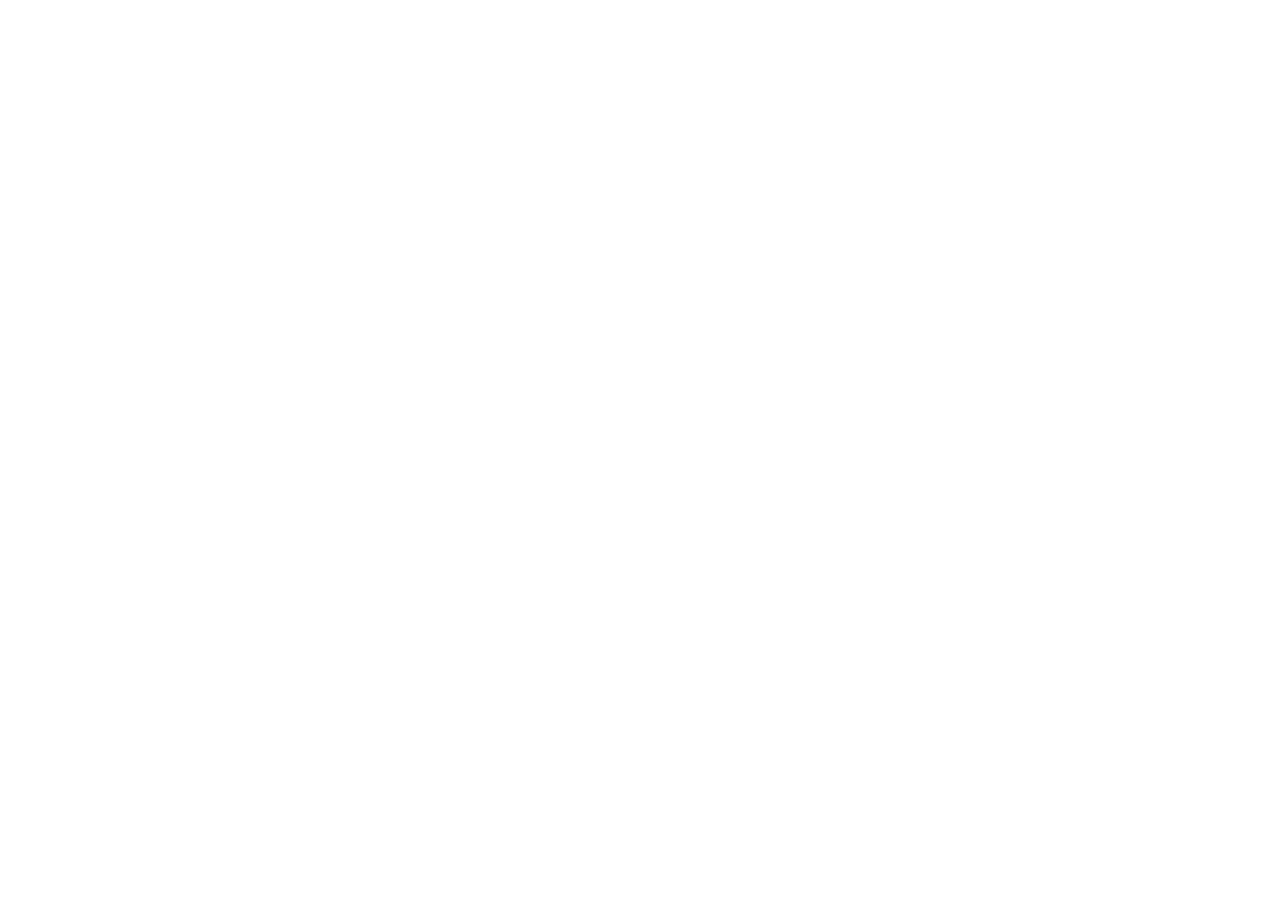
==== html-css-project-2/index.html @ 6a0be72d "first commit" ====
<!DOCTYPE html>
<html lang="en">
<head>
    <meta charset="UTF-8">
    <meta name="viewport" content="width=device-width, initial-scale=1.0">
    <title>Document</title>
</head>
<body>
    
</body>
</html>
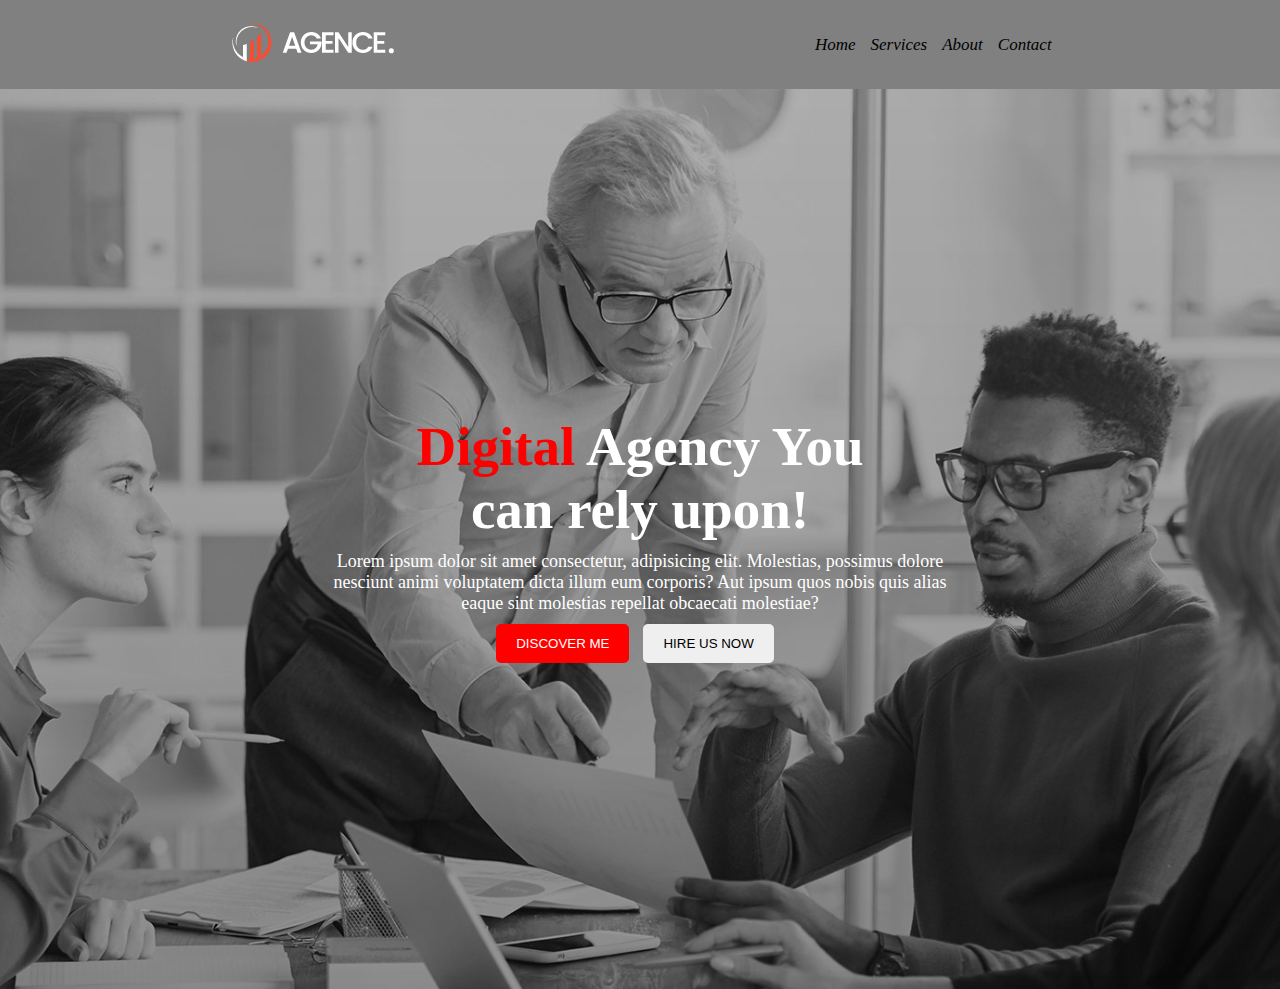
==== commit babaa1e0: "added banner section" ====
--- a/html-css-project-2/index.html
+++ b/html-css-project-2/index.html
@@ -1,11 +1,42 @@
 <!DOCTYPE html>
 <html lang="en">
-<head>
-    <meta charset="UTF-8">
-    <meta name="viewport" content="width=device-width, initial-scale=1.0">
+  <head>
+    <meta charset="UTF-8" />
+    <meta name="viewport" content="width=device-width, initial-scale=1.0" />
     <title>Document</title>
-</head>
-<body>
-    
-</body>
-</html>+    <link rel="stylesheet" href="./style/style.css" />
+  </head>
+  <body>
+    <header>
+      <div class="nav-container">
+        <div class="logo">
+          <img src="./asset/images/logo/logo.png" alt="" />
+        </div>
+        <div class="menus">
+          <li>Home</li>
+          <li>Services</li>
+          <li>About</li>
+          <li>Contact</li>
+        </div>
+      </div>
+      <div class="banner-container">
+        <div class="banner-info">
+          <h1 class="title">
+            <span class="primary">Digital</span> Agency You <br />
+            can rely upon!
+          </h1>
+          <p class="description">
+            Lorem ipsum dolor sit amet consectetur, adipisicing elit. Molestias,
+            possimus dolore nesciunt animi voluptatem dicta illum eum corporis?
+            Aut ipsum quos nobis quis alias eaque sint molestias repellat
+            obcaecati molestiae?
+          </p>
+          <button class="btn bg-primary">DISCOVER ME</button>
+          <button class="btn">HIRE US NOW</button>
+        </div>
+      </div>
+    </header>
+    <main></main>
+    <footer></footer>
+  </body>
+</html>
--- a/html-css-project-2/style/style.css
+++ b/html-css-project-2/style/style.css
@@ -0,0 +1,55 @@
+* {
+  margin: 0;
+  padding: 0;
+}
+.nav-container {
+  display: flex;
+  justify-content: space-around;
+  align-items: center;
+  background-color: gray;
+  padding: 20px;
+}
+.menus {
+  list-style: none;
+  display: flex;
+  gap: 15px;
+  font-size: 17px;
+  font-style: italic;
+}
+.banner-container {
+  height: 100vh;
+  background-image: url("../asset/images/background.jpg"),
+    linear-gradient(rgb(0, 0, 0, 0.3), rgb(0, 0, 0, 0.4));
+  background-blend-mode: overlay;
+  background-position: center;
+  background-repeat: no-repeat;
+  background-size: cover;
+  text-align: center;
+  display: flex;
+  align-items: center;
+}
+.title {
+  font-size: 55px;
+  font-weight: bold;
+  color: white;
+}
+.primary {
+  color: red;
+}
+.description {
+  color: white;
+  font-size: 18px;
+  padding: 10px;
+  width: 50%;
+  margin: auto;
+}
+.btn {
+  padding: 12px 20px;
+  border-radius: 5px;
+  border: none;
+  margin-right: 10px;
+}
+.bg-primary {
+  background-color: red;
+  color: white;
+}
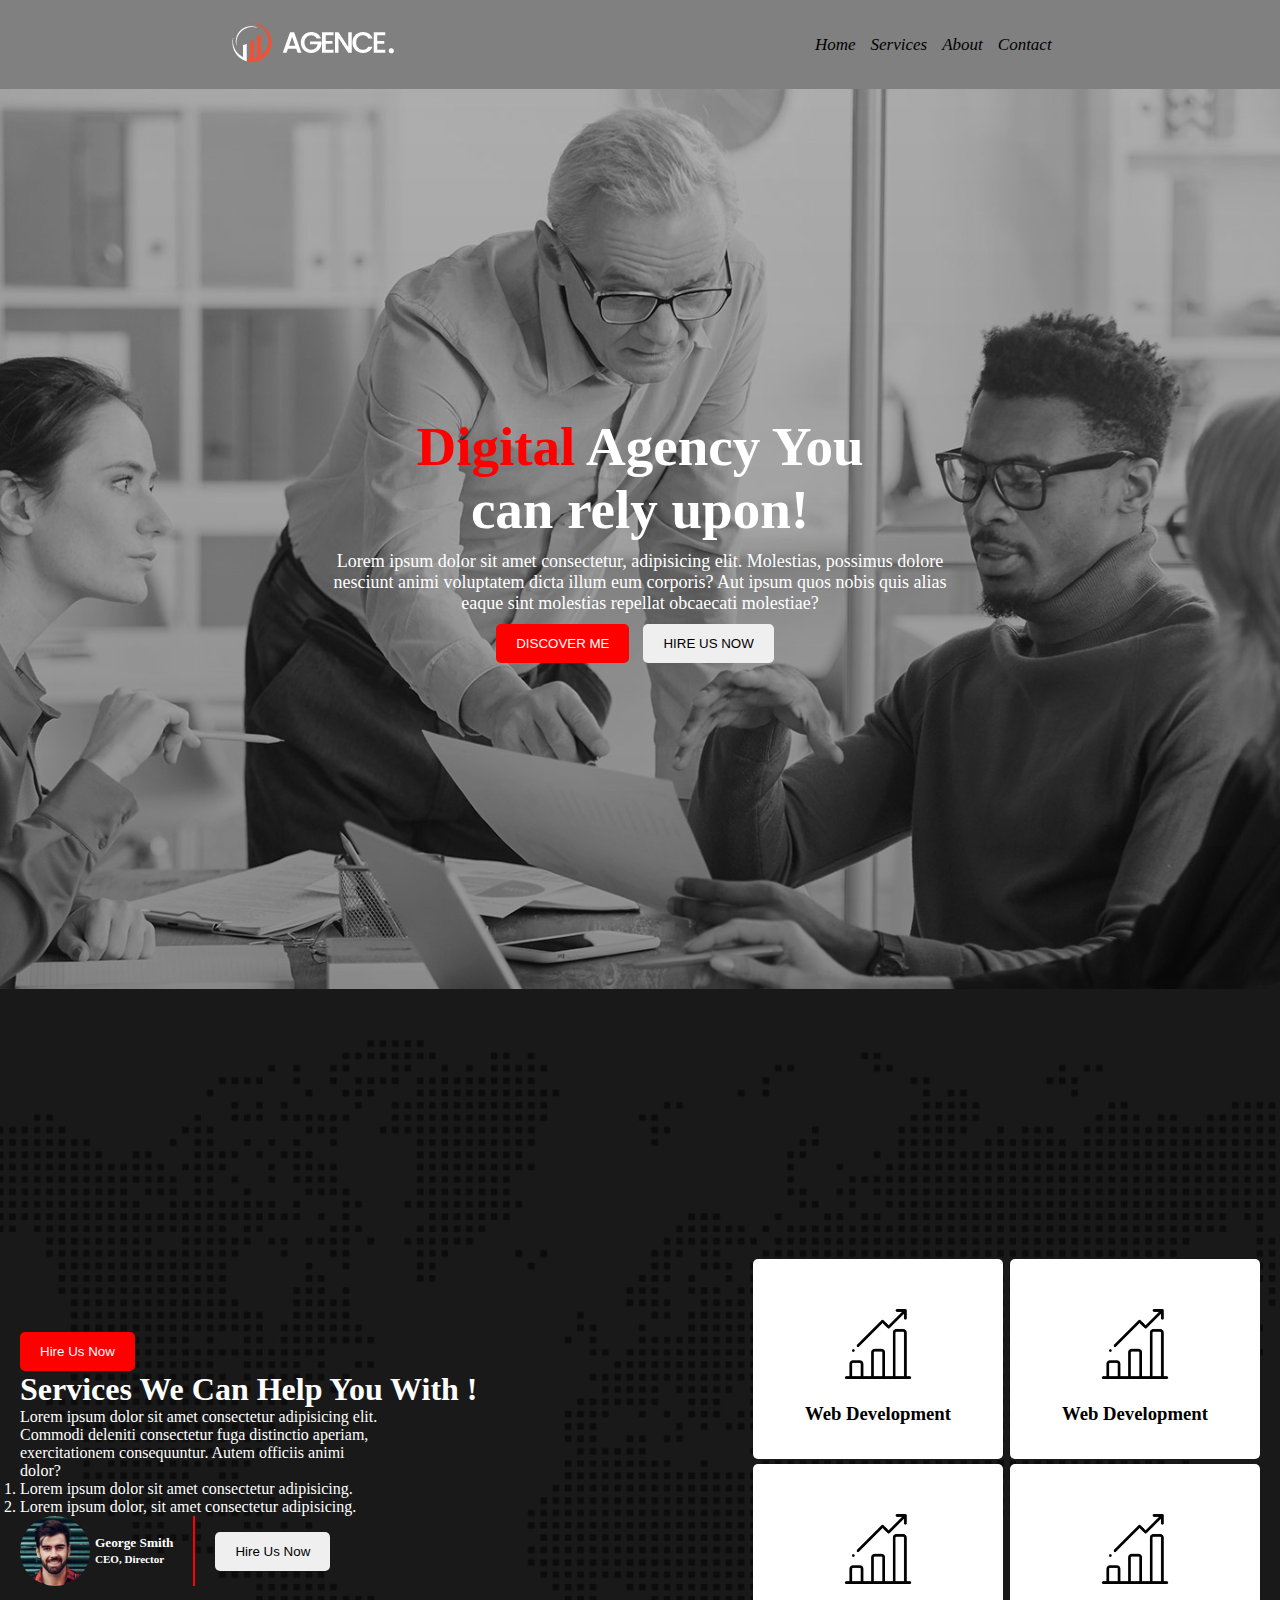
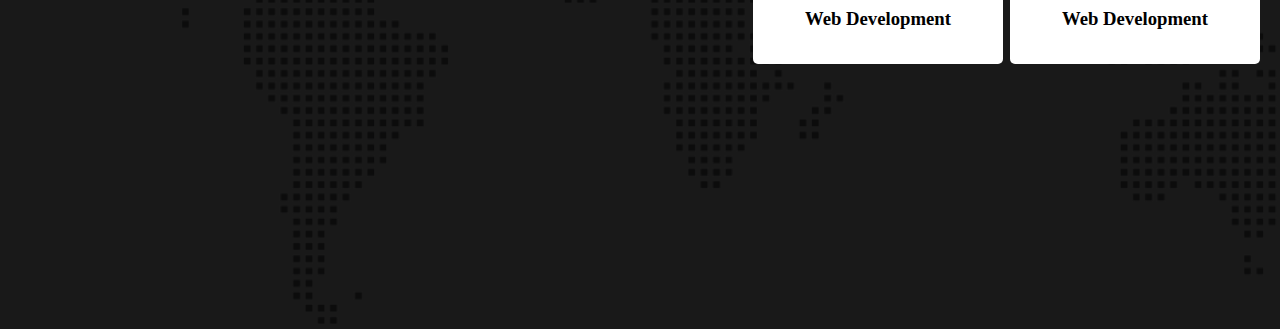
==== commit 1226779c: "added the service section" ====
--- a/html-css-project-2/index.html
+++ b/html-css-project-2/index.html
@@ -36,7 +36,58 @@
         </div>
       </div>
     </header>
-    <main></main>
+    <main>
+      <div class="service-container">
+        <div class="left-side-container">
+          <button class="btn bg-primary">Hire Us Now</button>
+          <h1>Services We Can Help You With !</h1>
+          <p class="service-description">
+            Lorem ipsum dolor sit amet consectetur adipisicing elit. Commodi
+            deleniti consectetur fuga distinctio aperiam, exercitationem
+            consequuntur. Autem officiis animi dolor?
+          </p>
+          <ol>
+            <li>Lorem ipsum dolor sit amet consectetur adipisicing.</li>
+            <li>Lorem ipsum dolor, sit amet consectetur adipisicing.</li>
+          </ol>
+          <div class="author-container">
+            <div class="profile-container">
+              <img class="author-img" src="./asset/images/author.jpg" alt="" />
+              <h5>
+                George Smith <br />
+                <small>CEO, Director</small>
+              </h5>
+            </div>
+            <div class="author-button">
+              <button class="btn">Hire Us Now</button>
+            </div>
+          </div>
+        </div>
+
+        <div class="right-side-container">
+          <div class="first-two-box">
+            <div class="box">
+              <img class="icon" src="./asset/icons/bar-chart.png" alt="" />
+              <h3>Web Development</h3>
+            </div>
+            <div class="box">
+              <img class="icon" src="./asset/icons/bar-chart.png" alt="" />
+              <h3>Web Development</h3>
+            </div>
+          </div>
+          <div class="first-two-box">
+            <div class="box">
+              <img class="icon" src="./asset/icons/bar-chart.png" alt="" />
+              <h3>Web Development</h3>
+            </div>
+            <div class="box">
+              <img class="icon" src="./asset/icons/bar-chart.png" alt="" />
+              <h3>Web Development</h3>
+            </div>
+          </div>
+        </div>
+      </div>
+    </main>
     <footer></footer>
   </body>
 </html>
--- a/html-css-project-2/style/style.css
+++ b/html-css-project-2/style/style.css
@@ -53,3 +53,57 @@
   background-color: red;
   color: white;
 }
+.service-container {
+  height: 100vh;
+  background-image: url("../asset/images/footer-bg.png"),
+    linear-gradient(rgb(0, 0, 0, 0.9), rgb(0, 0, 0, 0.9));
+  background-blend-mode: overlay;
+  background-position: center;
+  background-repeat: no-repeat;
+  background-size: cover;
+  color: white;
+  display: flex;
+  justify-content: space-around;
+  align-items: center;
+  padding: 20px;
+}
+.icon {
+  width: 70px;
+  margin-bottom: 20px;
+}
+.box {
+  text-align: center;
+  width: 150px;
+  height: 100px;
+  padding: 50px;
+  background-color: white;
+  color: black;
+  border-radius: 5px;
+  /* box-shadow: 4px 4px 8px gray; */
+}
+
+.service-description {
+  width: 50%;
+}
+.first-two-box {
+  display: flex;
+  gap: 7px;
+  margin-top: 5px;
+}
+.author-img {
+  width: 70px;
+  height: 70px;
+  border-radius: 35px;
+}
+.author-container {
+  display: flex;
+  align-items: center;
+  gap: 20px;
+}
+.profile-container {
+  display: flex;
+  align-items: center;
+  gap: 5px;
+  border-right: 2px solid red;
+  padding-right: 20px;
+}
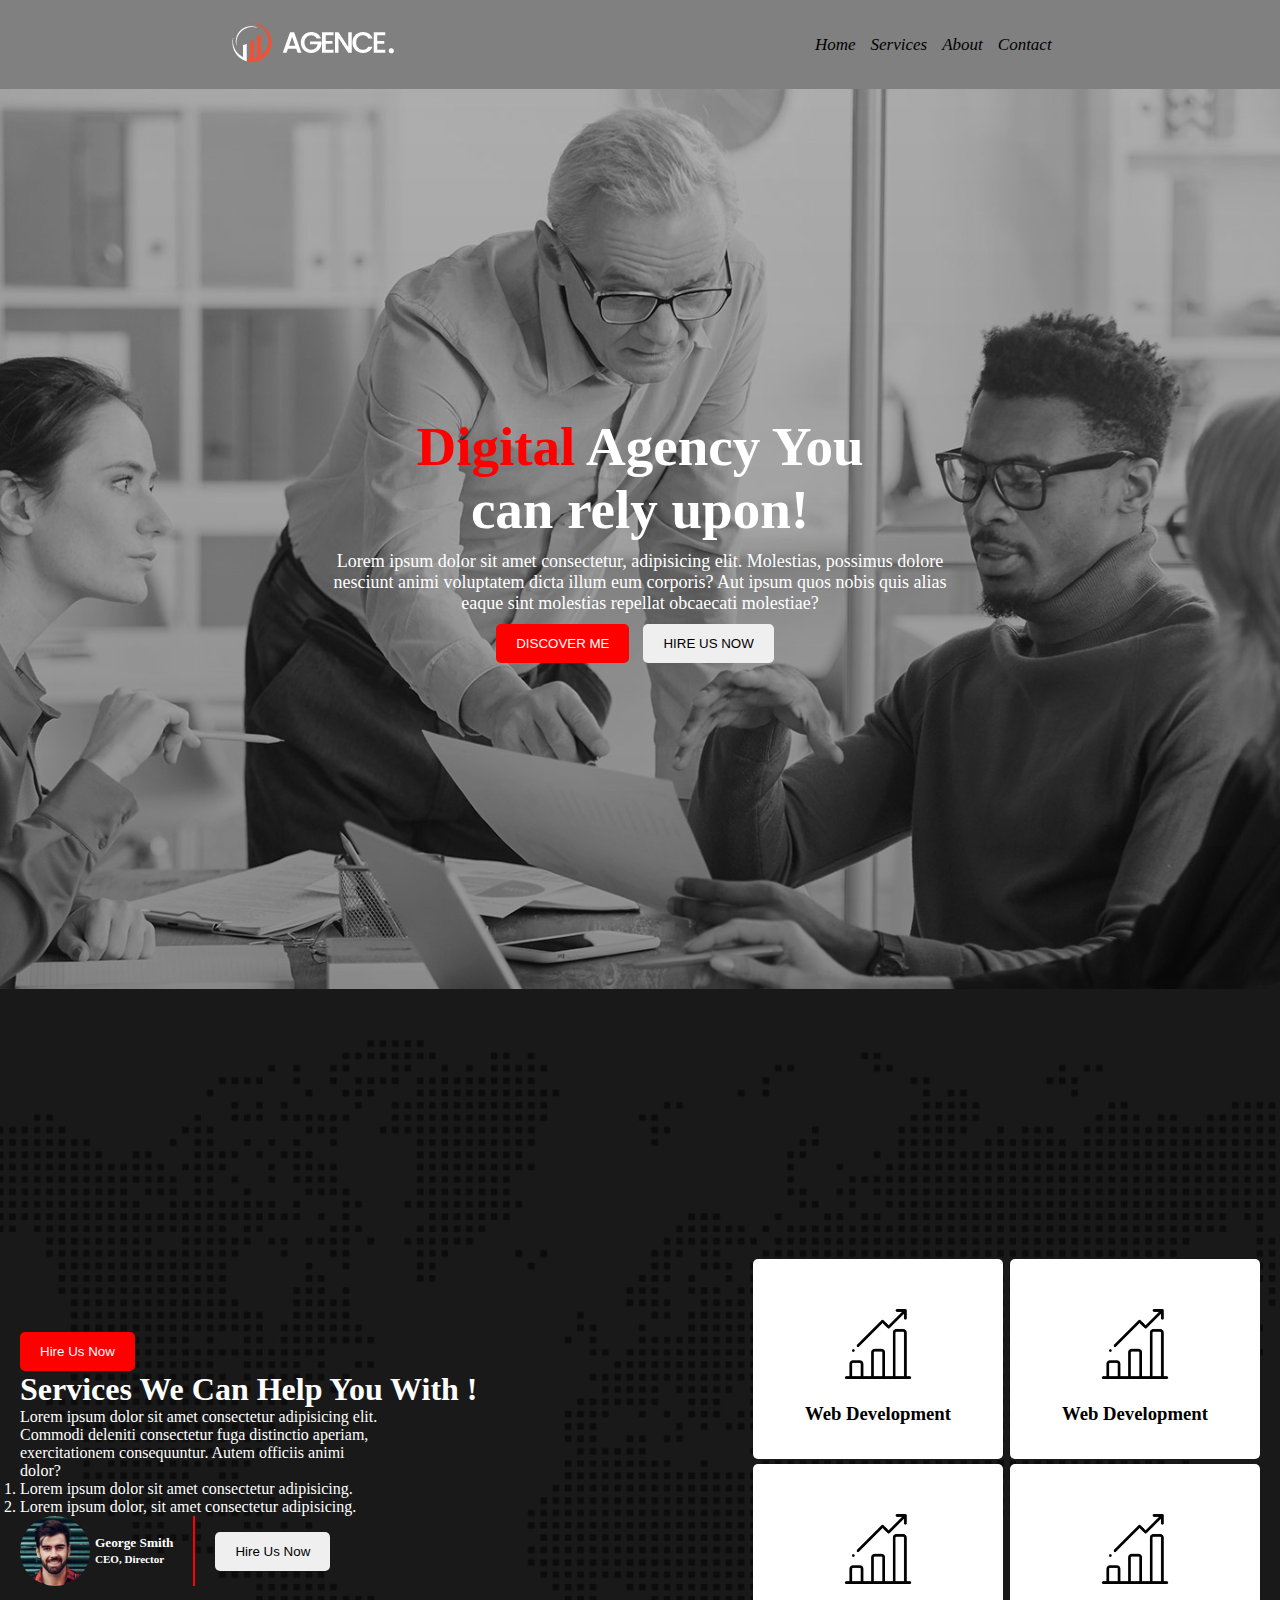
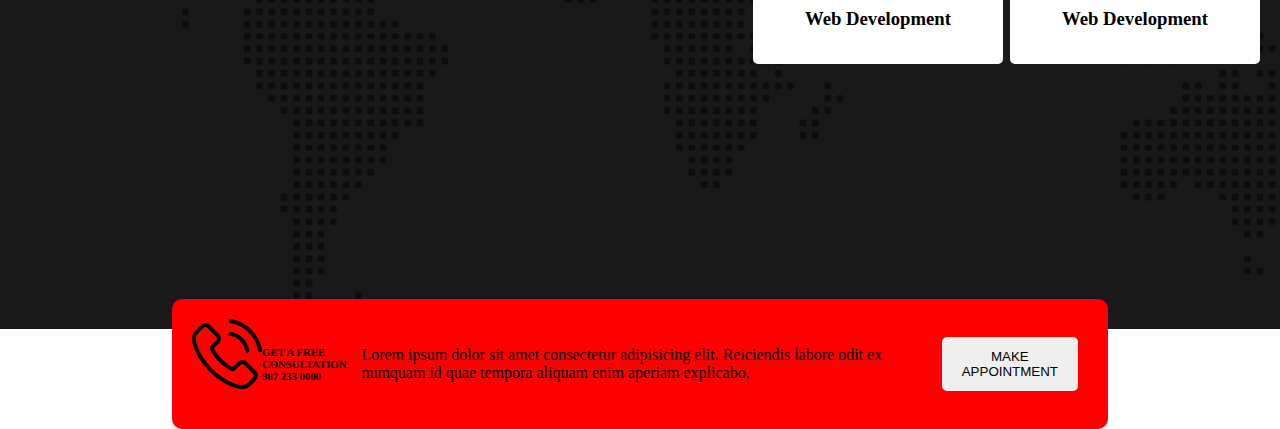
==== commit cb4e8c87: "added appointment section" ====
--- a/html-css-project-2/index.html
+++ b/html-css-project-2/index.html
@@ -87,6 +87,25 @@
           </div>
         </div>
       </div>
+      <div class="appointment-container">
+        <div class="phone-call">
+          <img class="icon" src="./asset/icons/phone-call.png" alt="" />
+          <h6>
+            GET A FREE CONSULTATION <br />
+            987 233 0000
+          </h6>
+        </div>
+        <div class="appointment-desc">
+          <p>
+            Lorem ipsum dolor sit amet consectetur adipisicing elit. Reiciendis
+            labore odit ex numquam id quae tempora aliquam enim aperiam
+            explicabo.
+          </p>
+        </div>
+        <div class="appointment-btn">
+          <button class="btn">MAKE APPOINTMENT</button>
+        </div>
+      </div>
     </main>
     <footer></footer>
   </body>
--- a/html-css-project-2/style/style.css
+++ b/html-css-project-2/style/style.css
@@ -107,3 +107,19 @@
   border-right: 2px solid red;
   padding-right: 20px;
 }
+.phone-call {
+  display: flex;
+  align-items: center;
+}
+.appointment-container {
+  display: flex;
+  justify-content: space-around;
+  width: 70%;
+  margin: auto;
+  padding: 20px;
+  background-color: red;
+  border-radius: 10px;
+  margin-top: -30px;
+  align-items: center;
+  gap: 15px;
+}
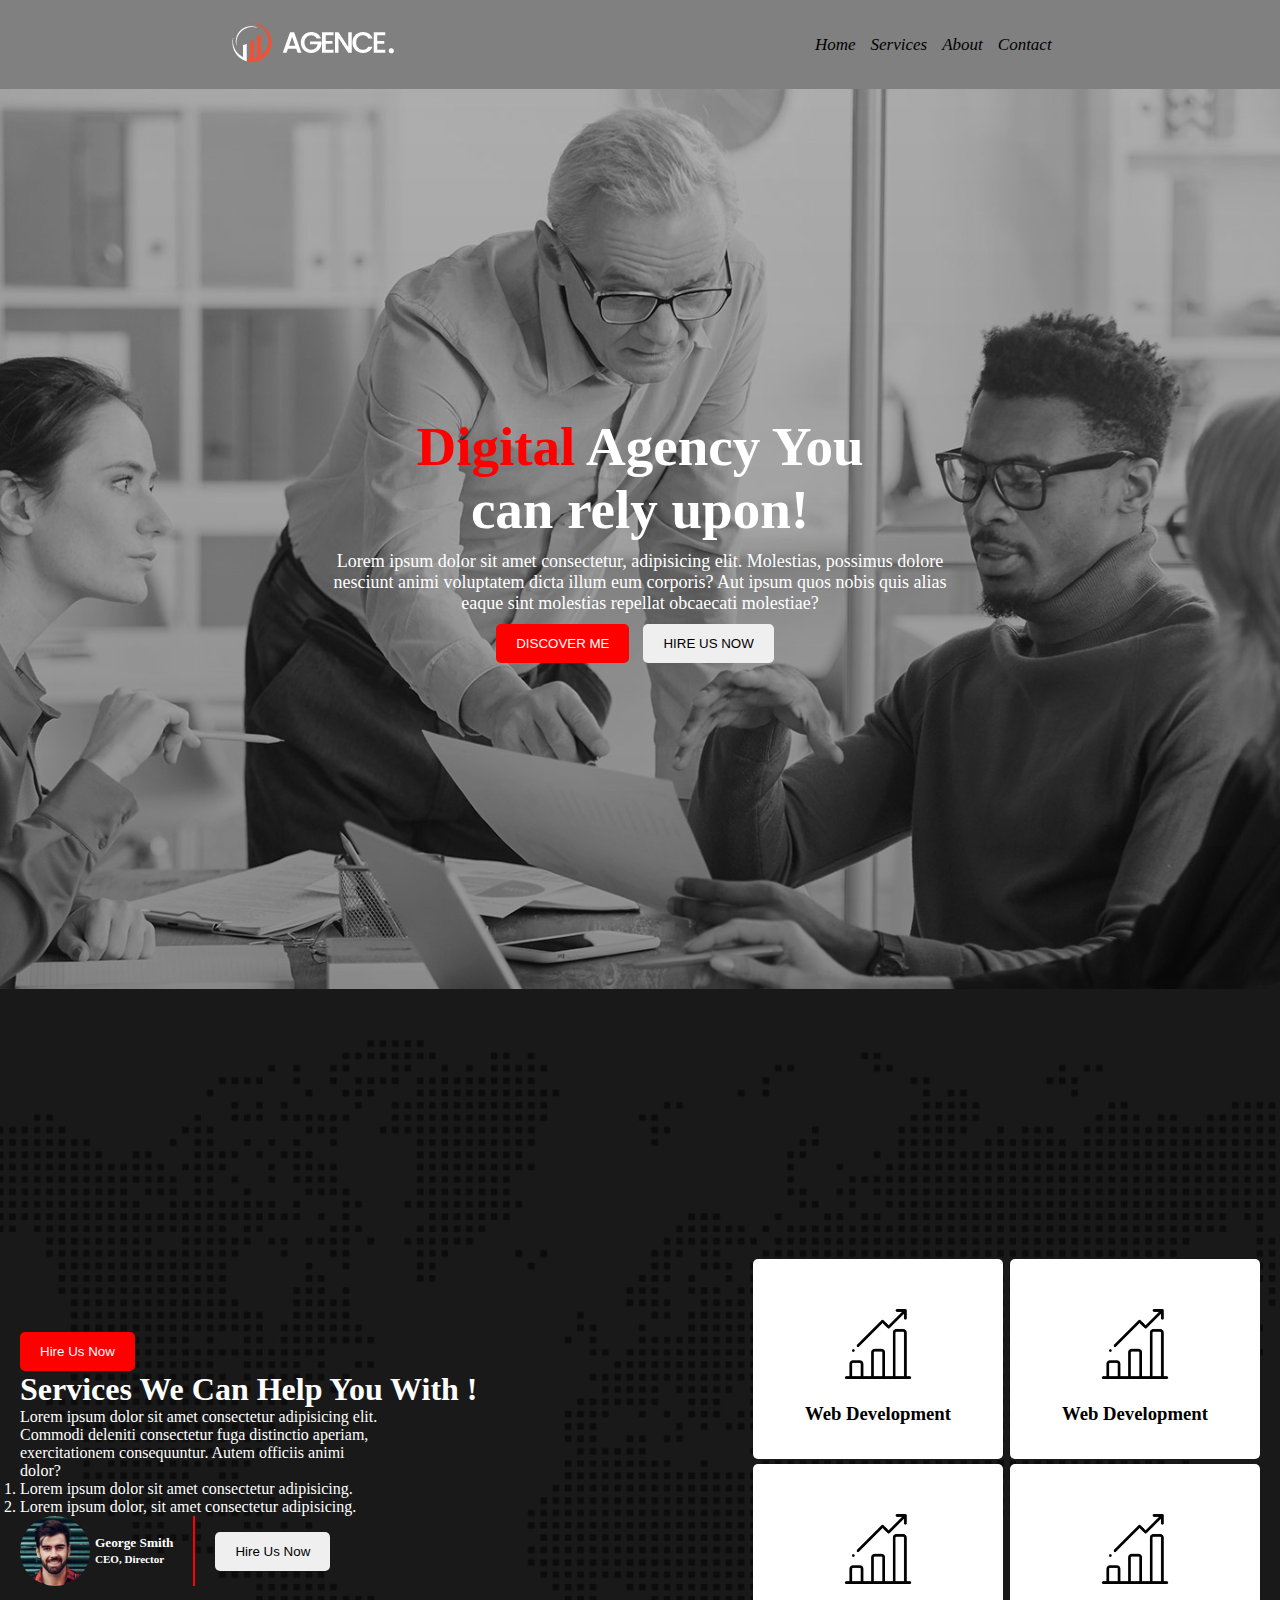
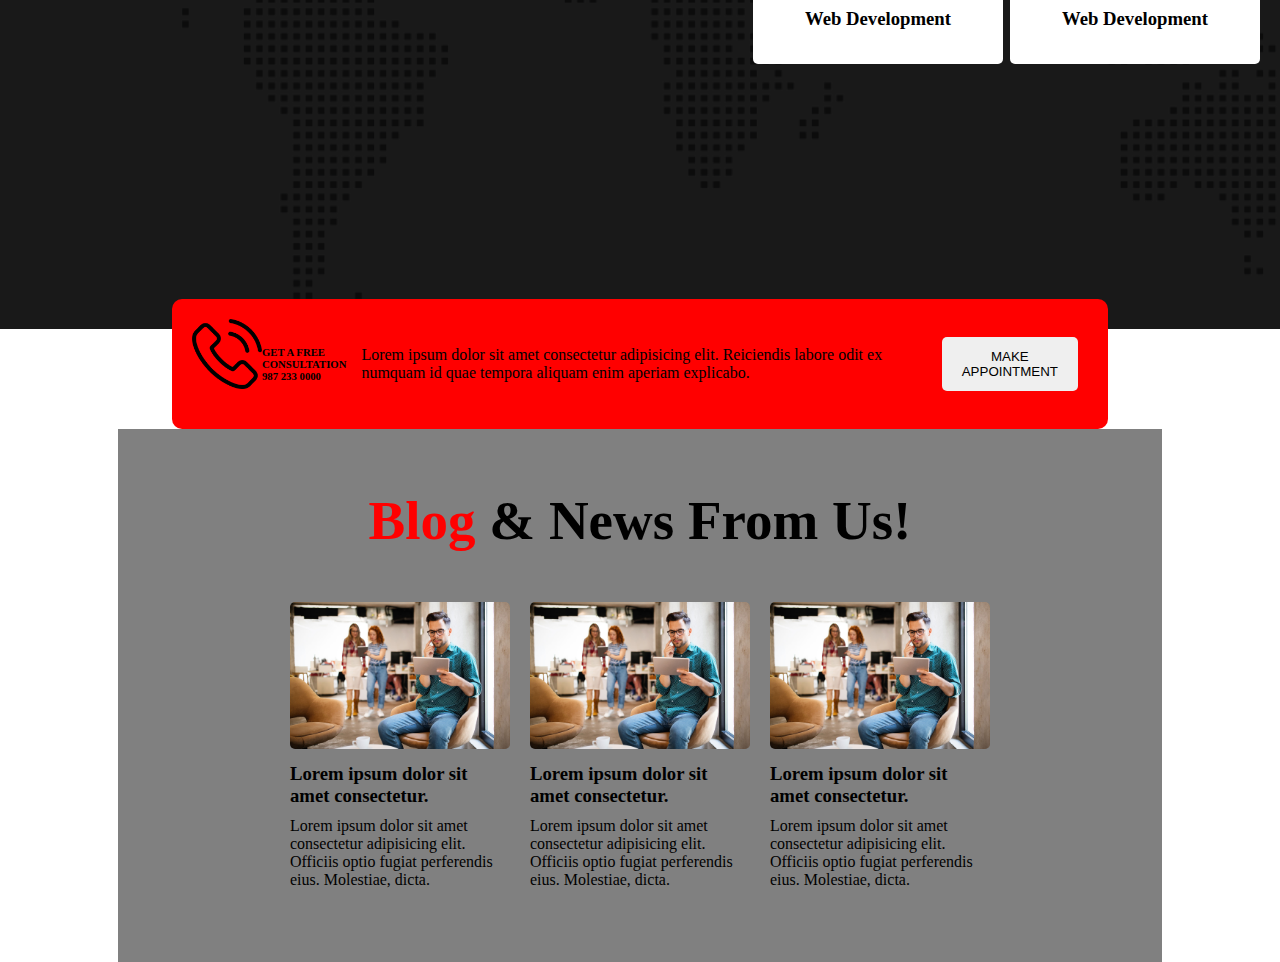
==== commit d0b7fffc: "added blog section" ====
--- a/html-css-project-2/index.html
+++ b/html-css-project-2/index.html
@@ -106,6 +106,37 @@
           <button class="btn">MAKE APPOINTMENT</button>
         </div>
       </div>
+      <div class="blog-container">
+        <h1 class="title blog-title">
+          <span class="primary">Blog </span>& News From Us!
+        </h1>
+        <div class="cards">
+          <div class="card">
+            <img class="blog-img" src="./asset/images/blog-1.jpg" alt="" />
+            <h3 class="card-title">Lorem ipsum dolor sit amet consectetur.</h3>
+            <p>
+              Lorem ipsum dolor sit amet consectetur adipisicing elit. Officiis
+              optio fugiat perferendis eius. Molestiae, dicta.
+            </p>
+          </div>
+          <div class="card">
+            <img class="blog-img" src="./asset/images/blog-1.jpg" alt="" />
+            <h3 class="card-title">Lorem ipsum dolor sit amet consectetur.</h3>
+            <p>
+              Lorem ipsum dolor sit amet consectetur adipisicing elit. Officiis
+              optio fugiat perferendis eius. Molestiae, dicta.
+            </p>
+          </div>
+          <div class="card">
+            <img class="blog-img" src="./asset/images/blog-1.jpg" alt="" />
+            <h3 class="card-title">Lorem ipsum dolor sit amet consectetur.</h3>
+            <p>
+              Lorem ipsum dolor sit amet consectetur adipisicing elit. Officiis
+              optio fugiat perferendis eius. Molestiae, dicta.
+            </p>
+          </div>
+        </div>
+      </div>
     </main>
     <footer></footer>
   </body>
--- a/html-css-project-2/style/style.css
+++ b/html-css-project-2/style/style.css
@@ -123,3 +123,34 @@
   align-items: center;
   gap: 15px;
 }
+.blog-container {
+  width: 80%;
+  margin: auto;
+  background-color: gray;
+  padding: 10px;
+}
+.blog-title {
+  color: black;
+  text-align: center;
+  margin: 50px;
+}
+.card {
+  width: 220px;
+  height: 350px;
+  /* background-color: blue; */
+  box-shadow: 4px 8px 4px gray;
+  border-radius: 5px;
+}
+.blog-img {
+  width: 100%;
+  border-radius: 5px;
+}
+.card-title {
+  margin-top: 10px;
+  margin-bottom: 10px;
+}
+.cards {
+  display: flex;
+  justify-content: center;
+  gap: 20px;
+}
